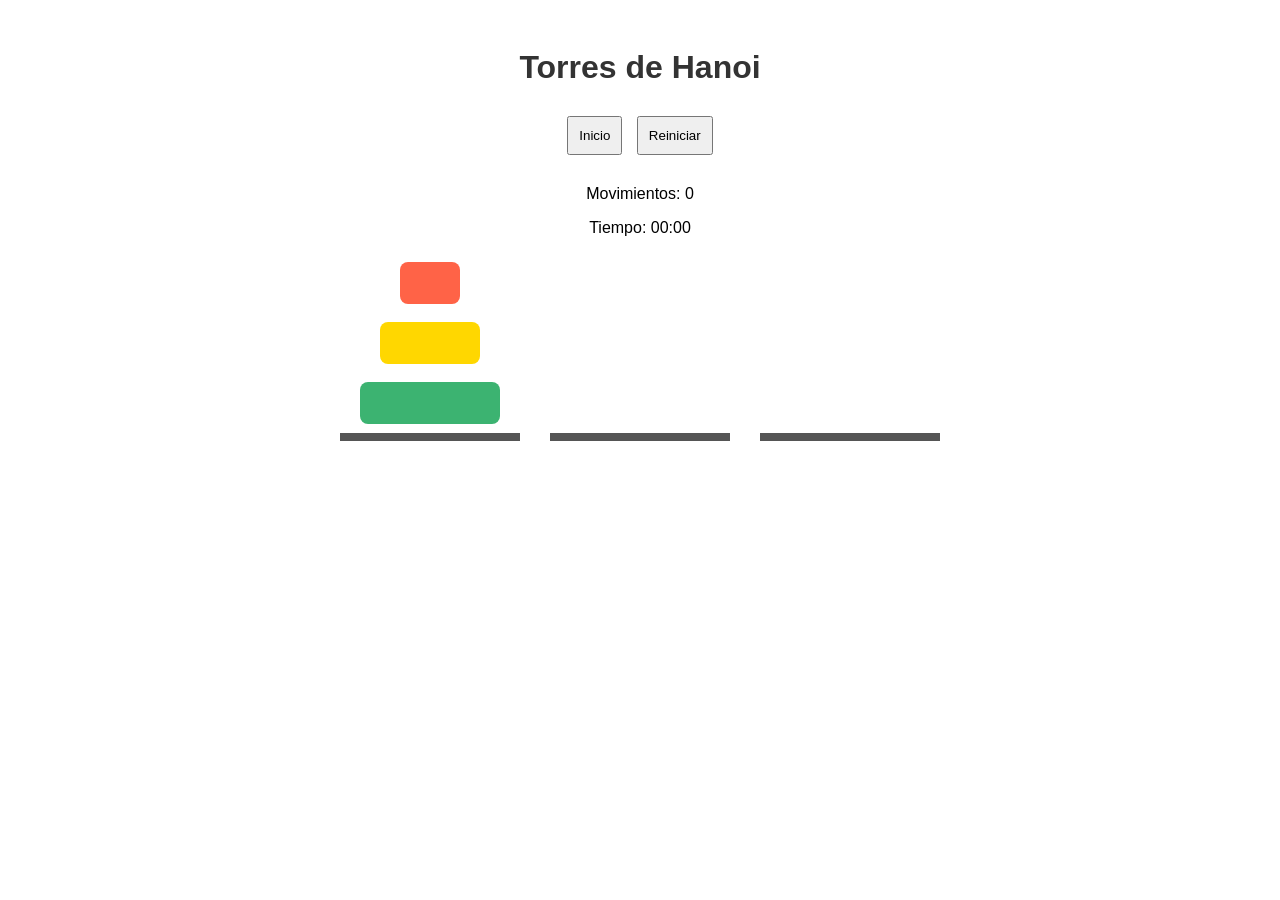
==== practica5/index.html @ 726e76af "torres de hanoi" ====
<!DOCTYPE html>
<html lang="en">

<head>
    <meta charset="UTF-8">
    <meta name="viewport" content="width=device-width, initial-scale=1.0">
    <title>Torres de Hanoi</title>
    <link rel="stylesheet" href="estilos.css">
</head>

<body>
    <h1>Torres de Hanoi</h1>

    <div class="controles">
        <button id="inicio">Inicio</button>
        <button id="reiniciar">Reiniciar</button>
    </div>

    <div class="info">
        <p>Movimientos: <span id="movimientos">0</span></p>
        <p>Tiempo: <span id="tiempo">00:00</span></p>
    </div>

    <div class="juego">
        <div class="torre" id="torre0">
            <div class="celda" id="celda00"></div>
            <div class="celda" id="celda01"></div>
            <div class="celda" id="celda02"></div>
        </div>

        <div class="torre" id="torre1">
            <div class="celda" id="celda10"></div>
            <div class="celda" id="celda11"></div>
            <div class="celda" id="celda12"></div>
        </div>

        <div class="torre" id="torre2">
            <div class="celda" id="celda20"></div>
            <div class="celda" id="celda21"></div>
            <div class="celda" id="celda22"></div>
        </div>
    </div>

    <script type="text/javascript" src="script.js"></script>
</body>

</html>
---- practica5/estilos.css ----
body {
    font-family: Arial, sans-serif;
    text-align: center;
    padding: 20px;
}

h1 {
    color: #333;
}

.controles {
    margin: 25px 0;
}

input,
button {
    padding: 10px;
    margin: 5px;
}

button {
    cursor: pointer;
}

.informacion {
    display: flex;
    justify-content: center;
    gap: 30px;
    margin-bottom: 30px;
}

.juego {
    display: flex;
    justify-content: center;
    gap: 30px;
}

.celda {
    height: 60px;
    display: flex;
    justify-content: center;
    align-items: center;
    cursor: pointer;
}

.seleccionada {
    background-color: lightblue;
}

.torre {
    width: 180px;
    border-bottom: 8px solid #555;
    position: relative;
}

.disco {
    height: 42px;
    border-radius: 8px;
}

.disco1 {
    width: 60px;
    background-color: tomato;
}

.disco2 {
    width: 100px;
    background-color: gold;
}

.disco3 {
    width: 140px;
    background-color: mediumseagreen;
}
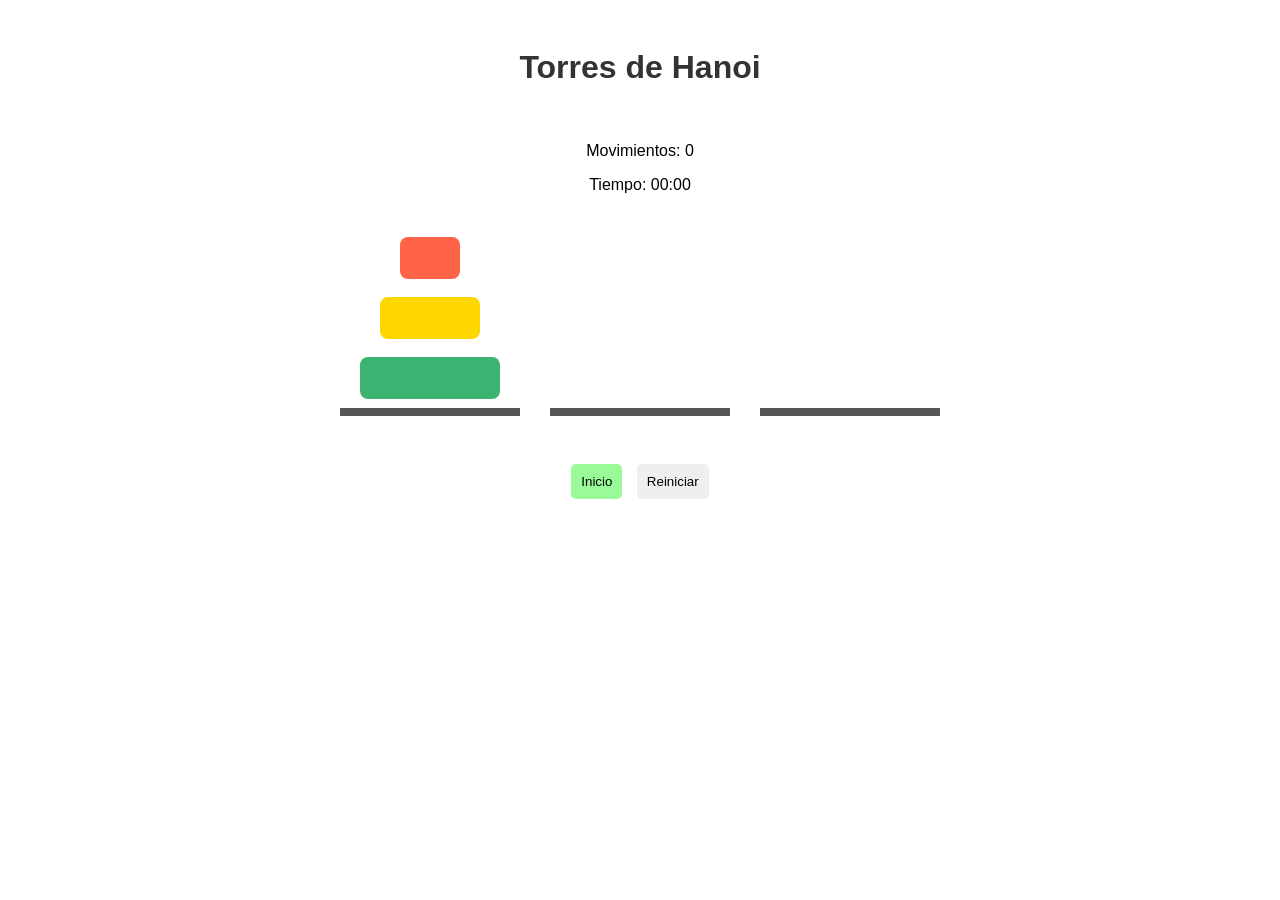
==== commit 6226fba9: "mejoras" ====
--- a/practica5/index.html
+++ b/practica5/index.html
@@ -11,15 +11,14 @@
 <body>
     <h1>Torres de Hanoi</h1>
 
-    <div class="controles">
-        <button id="inicio">Inicio</button>
-        <button id="reiniciar">Reiniciar</button>
-    </div>
+    <br />
 
     <div class="info">
         <p>Movimientos: <span id="movimientos">0</span></p>
         <p>Tiempo: <span id="tiempo">00:00</span></p>
     </div>
+
+    <br />
 
     <div class="juego">
         <div class="torre" id="torre0">
@@ -41,6 +40,13 @@
         </div>
     </div>
 
+    <br />
+
+    <div class="controles">
+        <button id="inicio">Inicio</button>
+        <button id="reiniciar">Reiniciar</button>
+    </div>
+
     <script type="text/javascript" src="script.js"></script>
 </body>
 
--- a/practica5/estilos.css
+++ b/practica5/estilos.css
@@ -20,6 +20,13 @@
 
 button {
     cursor: pointer;
+    color: black;
+    border: 0;
+    border-radius: 5px;
+}
+
+#inicio {
+    background-color: palegreen;
 }
 
 .informacion {
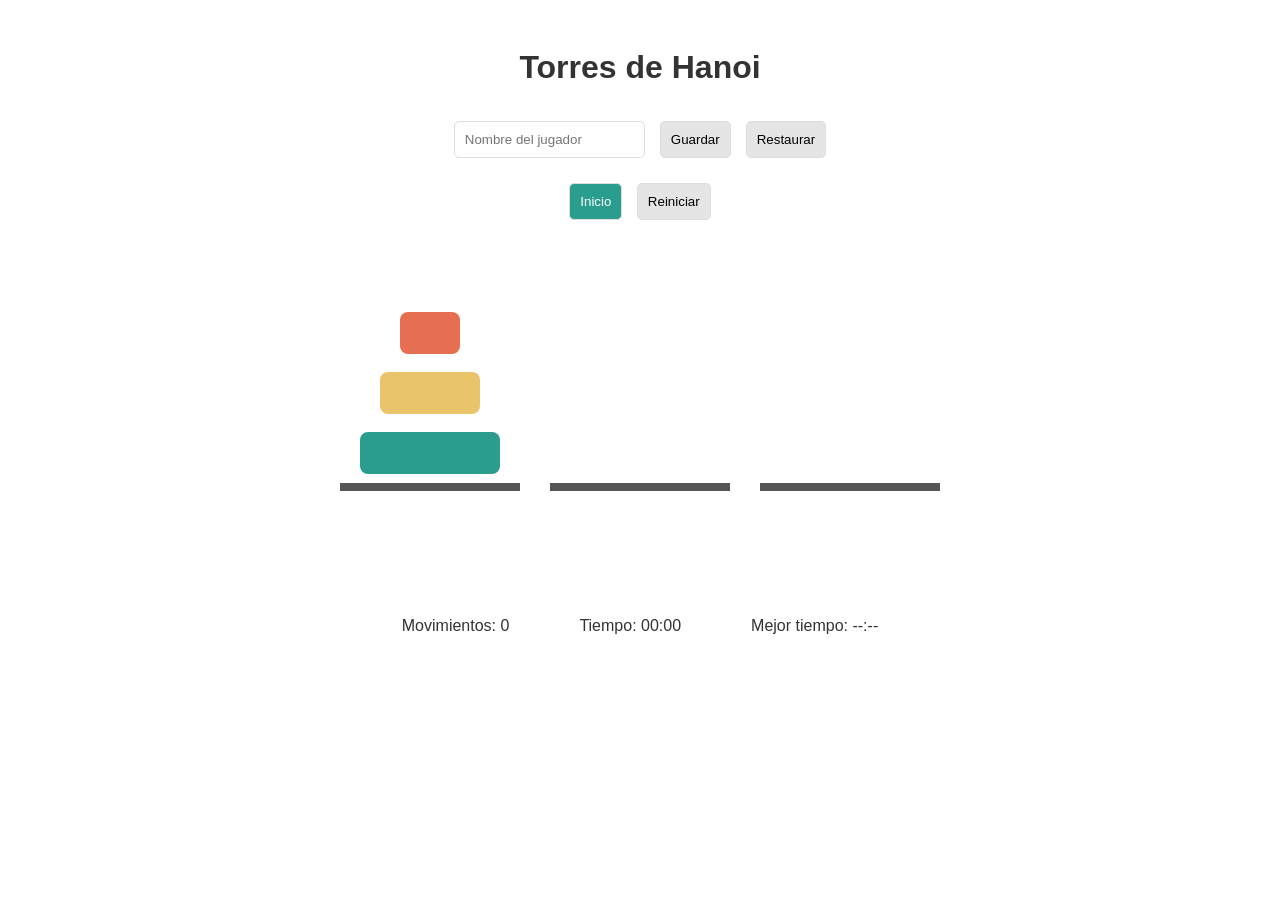
==== commit 81e3a225: "mejora visual" ====
--- a/practica5/index.html
+++ b/practica5/index.html
@@ -11,11 +11,17 @@
 <body>
     <h1>Torres de Hanoi</h1>
 
-    <br />
+    <p id="mensaje"></p>
 
-    <div class="info">
-        <p>Movimientos: <span id="movimientos">0</span></p>
-        <p>Tiempo: <span id="tiempo">00:00</span></p>
+    <div class="guardar">
+        <input type="text" id="nombreJugador" placeholder="Nombre del jugador">
+        <button id="guardar">Guardar</button>
+        <button id="restaurar">Restaurar</button>
+    </div>
+
+    <div class="controles">
+        <button id="inicio">Inicio</button>
+        <button id="reiniciar">Reiniciar</button>
     </div>
 
     <br />
@@ -42,9 +48,10 @@
 
     <br />
 
-    <div class="controles">
-        <button id="inicio">Inicio</button>
-        <button id="reiniciar">Reiniciar</button>
+    <div class="info">
+        <p>Movimientos: <span id="movimientos">0</span></p>
+        <p>Tiempo: <span id="tiempo">00:00</span></p>
+        <p>Mejor tiempo: <span id="mejorTiempo">--:--</span></p>
     </div>
 
     <script type="text/javascript" src="script.js"></script>
--- a/practica5/estilos.css
+++ b/practica5/estilos.css
@@ -1,46 +1,86 @@
 body {
     font-family: Arial, sans-serif;
     text-align: center;
+    color: #333;
     padding: 20px;
 }
 
 h1 {
     color: #333;
+    margin-bottom: 30px;
 }
 
-.controles {
-    margin: 25px 0;
+/* Mensajes */
+
+#mensaje {
+    color: #555;
 }
 
-input,
+/* Guardar y restaurar */
+
+.guardar {
+    display: flex;
+    justify-content: center;
+    align-items: center;
+    gap: 5px;
+    margin-bottom: 15px;
+}
+
+input {
+    padding: 10px;
+    margin: 5px;
+    border: 1px solid #ddd;
+    border-radius: 5px;
+}
+
+/* Botones */
+
 button {
     padding: 10px;
     margin: 5px;
+    border: 1px solid #ddd;
+    border-radius: 5px;
+    background-color: #e5e5e5;
+    cursor: pointer;
 }
 
-button {
-    cursor: pointer;
-    color: black;
-    border: 0;
-    border-radius: 5px;
+button:hover {
+    background-color: #d5d5d5;
 }
 
 #inicio {
-    background-color: palegreen;
+    background-color: #2a9d8f;
+    color: white;
 }
 
-.informacion {
-    display: flex;
-    justify-content: center;
-    gap: 30px;
-    margin-bottom: 30px;
+#inicio:hover {
+    background-color: #21867a;
 }
+
+/* Controles */
+
+.controles {
+    margin: 10px 0;
+}
+
+/* Juego */
 
 .juego {
     display: flex;
     justify-content: center;
     gap: 30px;
+    margin: 50px 0;
 }
+
+/* Torres */
+
+.torre {
+    width: 180px;
+    border-bottom: 8px solid #555;
+    position: relative;
+}
+
+/* Celdas */
 
 .celda {
     height: 60px;
@@ -51,14 +91,11 @@
 }
 
 .seleccionada {
-    background-color: lightblue;
+    background-color: #d6eaf8;
+    border-radius: 5px;
 }
 
-.torre {
-    width: 180px;
-    border-bottom: 8px solid #555;
-    position: relative;
-}
+/* Discos */
 
 .disco {
     height: 42px;
@@ -67,15 +104,30 @@
 
 .disco1 {
     width: 60px;
-    background-color: tomato;
+    background-color: #e76f51;
 }
 
 .disco2 {
     width: 100px;
-    background-color: gold;
+    background-color: #e9c46a;
 }
 
 .disco3 {
     width: 140px;
-    background-color: mediumseagreen;
+    background-color: #2a9d8f;
+}
+
+/* Información */
+
+.info {
+    display: flex;
+    justify-content: center;
+    gap: 30px;
+    margin-top: 30px;
+}
+
+.info p {
+    background-color: white;
+    padding: 12px 20px;
+    border-radius: 5px;
 }
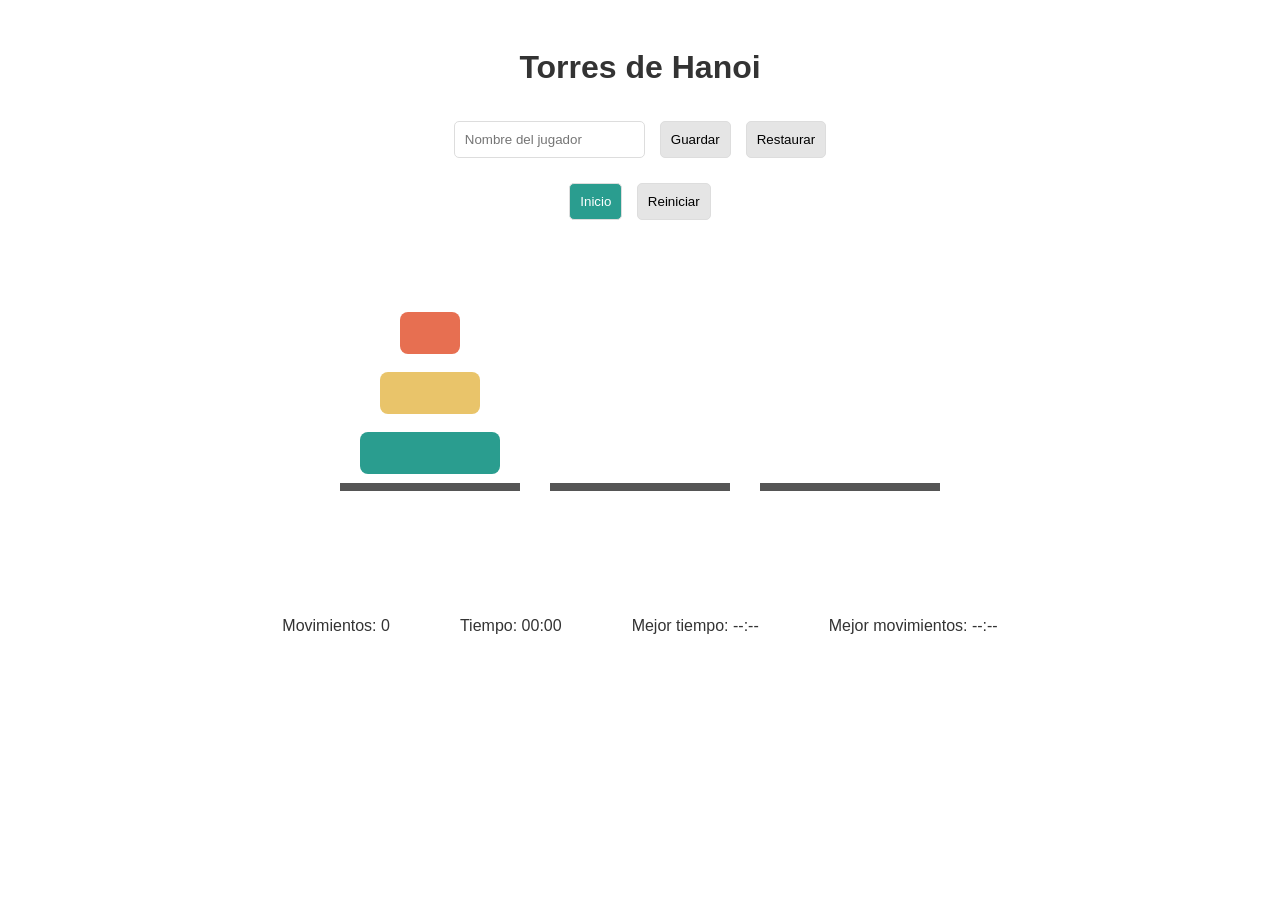
==== commit 8979c0c1: "guardar partida" ====
--- a/practica5/index.html
+++ b/practica5/index.html
@@ -52,6 +52,13 @@
         <p>Movimientos: <span id="movimientos">0</span></p>
         <p>Tiempo: <span id="tiempo">00:00</span></p>
         <p>Mejor tiempo: <span id="mejorTiempo">--:--</span></p>
+        <p>Mejor movimientos: <span id="mejorMovimientos">--:--</span></p>
+    </div>
+
+    <div class="partidas">
+        <ul id="listaPartidas">
+
+        </ul>
     </div>
 
     <script type="text/javascript" src="script.js"></script>
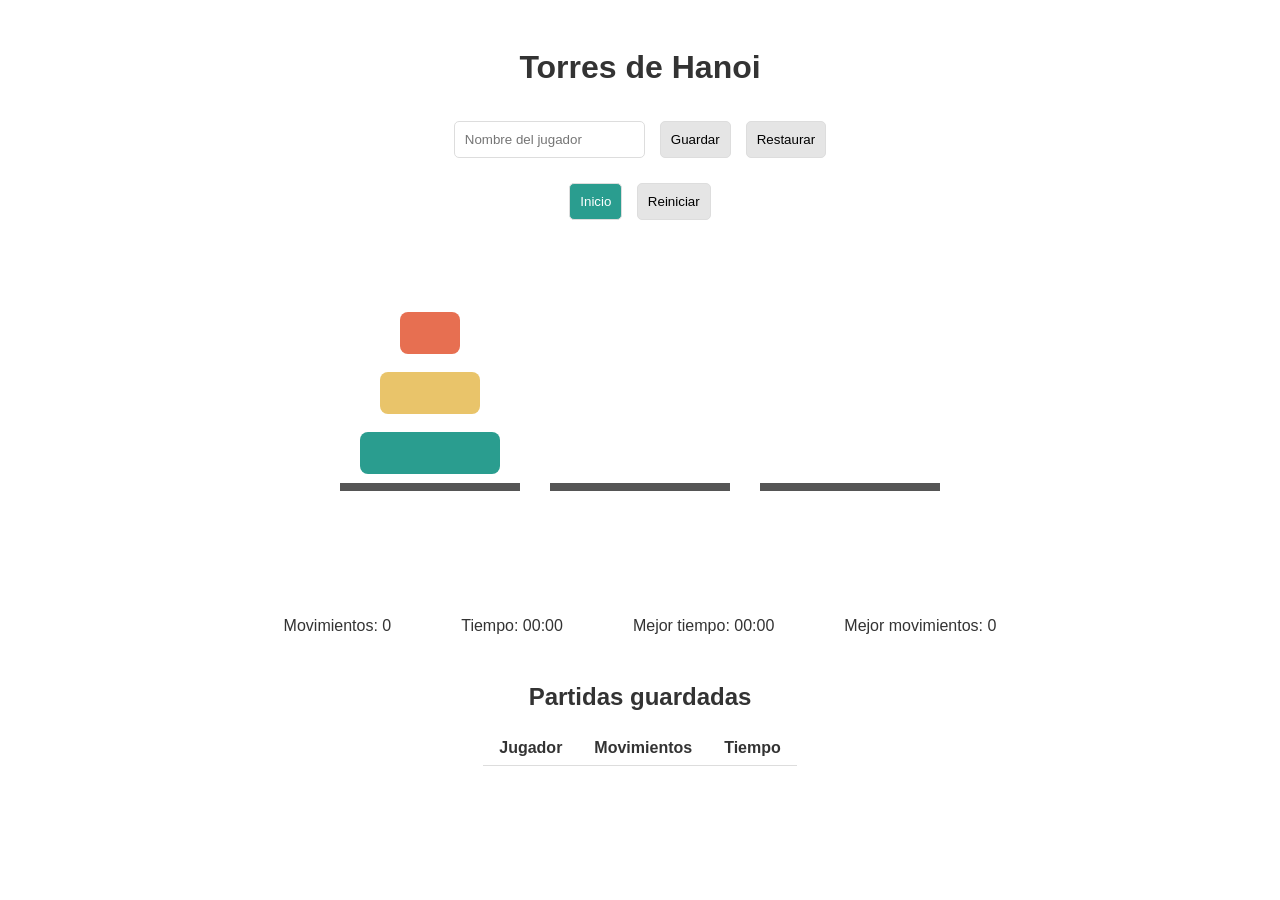
==== commit 582cad6c: "Add files via upload" ====
--- a/practica5/index.html
+++ b/practica5/index.html
@@ -1,5 +1,5 @@
 <!DOCTYPE html>
-<html lang="en">
+<html lang="es">
 
 <head>
     <meta charset="UTF-8">
@@ -56,9 +56,20 @@
     </div>
 
     <div class="partidas">
-        <ul id="listaPartidas">
-
-        </ul>
+        <h2>Partidas guardadas</h2>
+        
+        <table>
+            <thead>
+                <tr>
+                    <th>Jugador</th>
+                    <th>Movimientos</th>
+                    <th>Tiempo</th>
+                </tr>
+            </thead>
+            <tbody id="listaPartidas">
+                
+            </tbody>
+        </table>
     </div>
 
     <script type="text/javascript" src="script.js"></script>
--- a/practica5/estilos.css
+++ b/practica5/estilos.css
@@ -130,4 +130,17 @@
     background-color: white;
     padding: 12px 20px;
     border-radius: 5px;
-}+}
+
+/* Partidas guardadas */
+
+.partidas table {
+    margin: 0 auto;
+    border-collapse: collapse;
+}
+
+.partidas th,
+.partidas td {
+    padding: 8px 16px;
+    border-bottom: 1px solid #ddd;
+}
